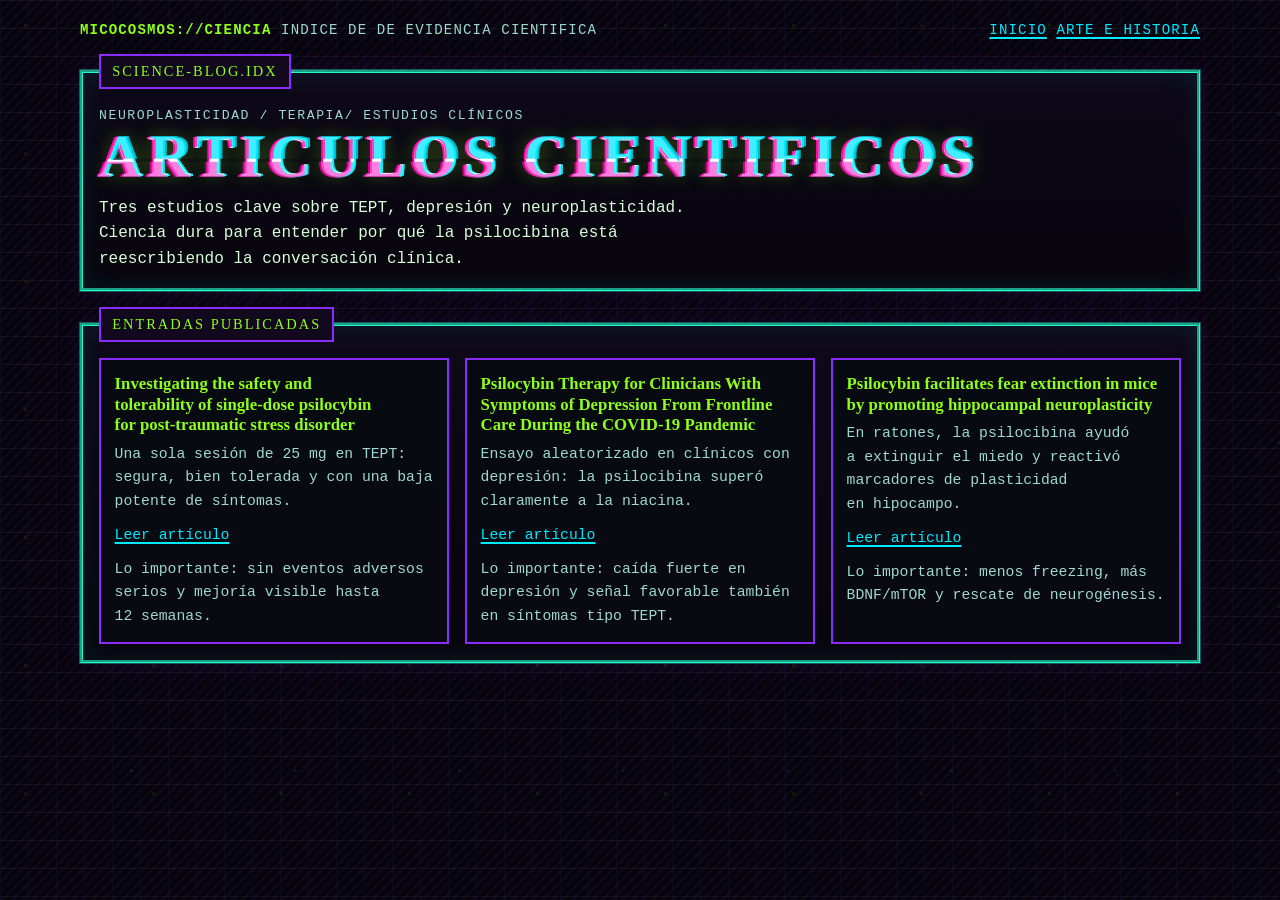
==== ciencia/index.html @ 00e40cc2 "Publish static site" ====
<!doctype html>
<html lang="es">
  <head>
    <meta charset="utf-8">
    <meta name="viewport" content="width=device-width, initial-scale=1">
    <title>Ciencia | Micocosmos Psiconáutico</title>
    <link rel="stylesheet" href="../styles.css">
  </head>
  <body>
    <div class="page-shell">
      <header class="site-topbar">
        <div class="chrome-line">
          <strong>micocosmos://ciencia</strong>
          <span>Indice de de evidencia cientifica</span>
        </div>
        <div class="chrome-line">
          <a href="../index.html">INICIO</a>
          <a href="../historia/index.html">ARTE E HISTORIA</a>
        </div>
      </header>

      <main class="stack">
        <fieldset>
          <legend>science-blog.idx</legend>
          <p class="eyebrow">neuroplasticidad / terapia/ estudios clínicos</p>
          <h1 class="post-title glitch" data-text="articulos cientificos">articulos cientificos</h1>
          <p class="lead">
            Tres estudios clave sobre TEPT, depresión y neuroplasticidad. Ciencia dura para entender
            por qué la psilocibina está reescribiendo la conversación clínica.
          </p>
        </fieldset>

        <fieldset>
          <legend>entradas publicadas</legend>
          <div class="index-grid">
            <article class="teaser-card">
              <h3>Investigating the safety and tolerability of single-dose psilocybin for post-traumatic stress disorder</h3>
              <p>
                Una sola sesión de 25 mg en TEPT: segura, bien tolerada y con una baja potente de
                síntomas.
              </p>
              <p><a href="seguridad-psilocibina-tept.html">Leer artículo</a></p>
              <p>
                Lo importante: sin eventos adversos serios y mejoría visible hasta 12 semanas.
              </p>
            </article>
            <article class="teaser-card">
              <h3>Psilocybin Therapy for Clinicians With Symptoms of Depression From Frontline Care During the COVID-19 Pandemic</h3>
              <p>
                Ensayo aleatorizado en clínicos con depresión: la psilocibina superó claramente a la
                niacina.
              </p>
              <p><a href="psilocibina-terapia-clinicos-covid.html">Leer artículo</a></p>
              <p>
                Lo importante: caída fuerte en depresión y señal favorable también en síntomas tipo
                TEPT.
              </p>
            </article>
            <article class="teaser-card">
              <h3>Psilocybin facilitates fear extinction in mice by promoting hippocampal neuroplasticity</h3>
              <p>
                En ratones, la psilocibina ayudó a extinguir el miedo y reactivó marcadores de
                plasticidad en hipocampo.
              </p>
              <p><a href="psilocibina-extincion-miedo-neuroplasticidad.html">Leer artículo</a></p>
              <p>
                Lo importante: menos freezing, más BDNF/mTOR y rescate de neurogénesis.
              </p>
            </article>
          </div>
        </fieldset>

      </main>
    </div>
  </body>
</html>
---- styles.css ----
:root {
  --bg: #05030a;
  --panel: rgba(10, 8, 18, 0.92);
  --panel-strong: rgba(17, 10, 28, 0.96);
  --border: #25f7cd;
  --border-soft: rgba(37, 247, 205, 0.35);
  --acid: #8dff18;
  --violet: #8a2cff;
  --cyan: #00eaff;
  --pink: #ff55d6;
  --text: #d8ffd9;
  --muted: #9fd9cd;
  --warning: #ffe36e;
  --shadow-cyan: #00eaff;
  --shadow-pink: #ff00a8;
  --max-width: 1120px;
}

*,
*::before,
*::after {
  box-sizing: border-box;
}

html {
  scroll-behavior: smooth;
  -webkit-text-size-adjust: 100%;
  text-size-adjust: 100%;
}

body {
  margin: 0;
  min-height: 100vh;
  overflow-x: hidden;
  color: var(--text);
  font-family: "Courier New", Consolas, monospace;
  line-height: 1.6;
  background-color: var(--bg);
  background-image:
    radial-gradient(circle at 20% 20%, rgba(141, 255, 24, 0.08) 0 2px, transparent 2px),
    radial-gradient(circle at 80% 70%, rgba(0, 234, 255, 0.09) 0 1.5px, transparent 1.5px),
    linear-gradient(90deg, rgba(138, 44, 255, 0.08) 1px, transparent 1px),
    linear-gradient(rgba(255, 255, 255, 0.05) 1px, transparent 1px),
    linear-gradient(135deg, #0c0714 25%, #05030a 25%, #05030a 50%, #0c0714 50%, #0c0714 75%, #05030a 75%, #05030a 100%);
  background-size: 128px 128px, 164px 164px, 28px 28px, 28px 28px, 10px 10px;
}

body::before {
  content: "";
  position: fixed;
  inset: 0;
  pointer-events: none;
  opacity: 0.2;
  background: repeating-linear-gradient(
    to bottom,
    transparent 0 3px,
    rgba(255, 255, 255, 0.06) 4px 4px
  );
  mix-blend-mode: screen;
}

img {
  max-width: 100%;
  display: block;
}

a {
  color: var(--cyan);
  text-decoration: underline;
  text-decoration-thickness: 2px;
  text-underline-offset: 3px;
  overflow-wrap: anywhere;
}

a:hover,
a:focus-visible {
  color: var(--acid);
  text-shadow: 0 0 9px rgba(141, 255, 24, 0.85);
}

p {
  margin: 0 0 0.9rem;
}

ul,
ol {
  margin: 0 0 1rem;
}

h2 {
  margin: 1rem 0 0.55rem;
  color: var(--acid);
  font-family: Georgia, "Times New Roman", serif;
  font-size: 1.2rem;
  letter-spacing: 0.04em;
  text-transform: uppercase;
}

code {
  padding: 0.08rem 0.3rem;
  border: 1px solid var(--violet);
  background: rgba(138, 44, 255, 0.12);
  color: #ffffff;
}

main,
header,
footer,
section,
article,
aside,
nav {
  display: block;
}

.page-shell {
  width: min(var(--max-width), calc(100% - 2rem));
  margin: 0 auto;
  padding: 1rem 0 3rem;
  position: relative;
  z-index: 1;
}

.site-topbar {
  display: grid;
  grid-template-columns: minmax(0, 1fr) auto;
  align-items: start;
  gap: 0.75rem;
  padding: 0.35rem 0 1rem;
  font-size: 0.88rem;
  line-height: 1.15;
  text-transform: uppercase;
  letter-spacing: 0.08em;
}

.site-topbar strong {
  color: var(--acid);
  overflow-wrap: anywhere;
}

.site-topbar span {
  color: var(--muted);
  overflow-wrap: anywhere;
}

.chrome-line {
  display: flex;
  flex-wrap: wrap;
  align-items: baseline;
  gap: 0.6rem;
  min-width: 0;
}

.chrome-line-right {
  justify-self: end;
  justify-content: flex-end;
  text-align: right;
  transform: translateY(-2px);
}

.status-pill {
  display: inline-flex;
  align-items: center;
  gap: 0.4rem;
  padding: 0.12rem 0.55rem;
  border: 1px solid var(--acid);
  background: rgba(141, 255, 24, 0.09);
  color: var(--acid);
  font-weight: 700;
  line-height: 1;
}

.status-pill::before {
  content: "";
  width: 0.55rem;
  height: 0.55rem;
  border-radius: 50%;
  background: currentColor;
  box-shadow: 0 0 10px currentColor;
}

fieldset {
  margin: 0;
  border: 3px groove var(--border);
  padding: 1rem;
  background:
    linear-gradient(180deg, rgba(14, 9, 25, 0.95), rgba(7, 5, 12, 0.94)),
    var(--panel);
  box-shadow:
    0 0 0 1px var(--border-soft),
    inset 0 0 24px rgba(0, 234, 255, 0.09),
    0 0 24px rgba(138, 44, 255, 0.12);
  scroll-margin-top: 1rem;
}

fieldset > :last-child {
  margin-bottom: 0;
}

legend {
  padding: 0.25rem 0.7rem;
  border: 2px solid var(--violet);
  background: #13091e;
  color: var(--acid);
  font-family: Georgia, "Times New Roman", serif;
  font-size: 0.9rem;
  letter-spacing: 0.14em;
  text-transform: uppercase;
  overflow-wrap: anywhere;
}

.stack {
  display: grid;
  gap: 1rem;
  align-content: start;
}

.hero-grid,
.widget-grid,
.split-columns,
.product-grid,
.index-grid {
  display: grid;
  gap: 1rem;
}

.hero-grid {
  grid-template-columns: minmax(0, 1.45fr) minmax(260px, 0.85fr);
  align-items: start;
}

.widget-grid {
  grid-template-columns: minmax(0, 1.2fr) minmax(260px, 0.8fr);
  align-items: start;
}

.split-columns {
  grid-template-columns: minmax(0, 1.25fr) minmax(260px, 0.75fr);
  align-items: start;
}

.index-grid {
  grid-template-columns: repeat(3, minmax(0, 1fr));
  align-items: start;
}

.portal-title,
.post-title {
  margin: 0.15rem 0 0.7rem;
  line-height: 0.95;
  text-transform: uppercase;
  font-family: Georgia, "Times New Roman", serif;
}

.portal-title {
  font-size: clamp(2.3rem, 7vw, 5rem);
}

.post-title {
  font-size: clamp(2rem, 5vw, 3.7rem);
}

.glitch {
  position: relative;
  display: inline-block;
  color: #ffffff;
  letter-spacing: 0.1em;
  text-shadow:
    2px 0 var(--shadow-cyan),
    -2px 0 var(--shadow-pink),
    0 0 22px rgba(141, 255, 24, 0.28);
  animation: glitch-drift 4.3s infinite steps(2, end);
}

.glitch::before,
.glitch::after {
  content: attr(data-text);
  position: absolute;
  inset: 0;
  pointer-events: none;
  opacity: 0.75;
}

.glitch::before {
  color: var(--cyan);
  transform: translate(2px, -1px);
  clip-path: inset(0 0 44% 0);
}

.glitch::after {
  color: var(--pink);
  transform: translate(-2px, 1px);
  clip-path: inset(58% 0 0 0);
}

@keyframes glitch-drift {
  0%,
  100% {
    transform: translate(0, 0) skewX(0deg);
  }
  20% {
    transform: translate(1px, -1px) skewX(0.8deg);
  }
  40% {
    transform: translate(-1px, 0) skewX(-0.7deg);
  }
  60% {
    transform: translate(0, 1px) skewX(0.3deg);
  }
  80% {
    transform: translate(1px, 0) skewX(-0.5deg);
  }
}

.eyebrow,
.microcopy {
  margin: 0;
  color: var(--muted);
  text-transform: uppercase;
  letter-spacing: 0.12em;
  font-size: 0.82rem;
  overflow-wrap: anywhere;
}

.lead {
  margin: 0 0 1rem;
  max-width: 62ch;
  font-size: 1rem;
}

.lead-full {
  max-width: none;
}

h1,
h2,
h3,
legend,
.portal-title,
.post-title,
.entry-title {
  text-wrap: balance;
}

p,
li,
blockquote {
  text-wrap: pretty;
}

fieldset,
section,
article,
aside,
.category-card,
.product-card,
.teaser-card,
.callout,
.quote-box,
.table-scroll,
.music-player-shell,
.entry-body {
  min-width: 0;
}

.glitch {
  max-width: 100%;
}

.post-meta span,
.retro-table th,
.retro-table td,
.entry-link,
.entry-link a,
.chrome-line a,
.retro-button {
  overflow-wrap: anywhere;
}

.entry-title {
  margin: 0 0 0.65rem;
  color: var(--acid);
  font-family: Georgia, "Times New Roman", serif;
  font-size: clamp(1.2rem, 3vw, 1.8rem);
  line-height: 1.15;
}

.entry-link {
  margin: 0 0 0.85rem;
  font-size: 0.86rem;
  overflow-wrap: anywhere;
}

.entry-body p + p {
  margin-top: 0.95rem;
}

.hero-quote {
  margin: 0 0 1.2rem;
  max-width: 72ch;
  padding: 1rem 1.1rem 1rem 1.25rem;
  border-left: 4px solid var(--warning);
  background: linear-gradient(90deg, rgba(255, 227, 110, 0.12), rgba(138, 44, 255, 0.1));
  box-shadow: inset 0 0 0 1px rgba(255, 227, 110, 0.22);
}

.hero-quote p {
  margin: 0 0 0.7rem;
  color: #fff4ba;
  font-family: Georgia, "Times New Roman", serif;
  font-size: clamp(1rem, 2.3vw, 1.18rem);
  font-style: italic;
  line-height: 1.7;
  text-shadow: 0 0 10px rgba(255, 227, 110, 0.16);
}

.hero-quote cite {
  display: block;
  color: var(--acid);
  font-size: 0.82rem;
  font-style: normal;
  font-weight: 700;
  letter-spacing: 0.12em;
  text-transform: uppercase;
}

.marquee-shell {
  overflow: hidden;
  margin: 0.8rem 0 1rem;
  padding: 0.45rem 0;
  border: 2px solid var(--acid);
  background: linear-gradient(90deg, rgba(141, 255, 24, 0.12), rgba(138, 44, 255, 0.16), rgba(0, 234, 255, 0.12));
}

.marquee-track {
  display: flex;
  width: max-content;
  white-space: nowrap;
  animation: marquee 22s linear infinite;
  font-weight: 700;
}

.marquee-track span {
  display: inline-block;
  padding: 0 2rem;
  color: #ffffff;
  text-shadow: 1px 0 var(--shadow-cyan), -1px 0 var(--shadow-pink);
}

@keyframes marquee {
  from {
    transform: translateX(0);
  }
  to {
    transform: translateX(-50%);
  }
}

.gif-strip {
  display: flex;
  flex-wrap: wrap;
  gap: 0.55rem;
}

.gif-stamp {
  width: 88px;
  height: 31px;
  position: relative;
  overflow: hidden;
  border: 1px solid var(--violet);
  background:
    linear-gradient(90deg, rgba(255, 85, 214, 0.6), rgba(0, 234, 255, 0.45), rgba(141, 255, 24, 0.55));
  background-size: 200% 100%;
  animation: stamp-wave 3s linear infinite;
}

.gif-stamp::before {
  content: attr(data-label);
  position: absolute;
  inset: 0;
  display: grid;
  place-items: center;
  color: #000000;
  font-size: 0.62rem;
  font-weight: 700;
  letter-spacing: 0.08em;
  text-transform: uppercase;
  text-shadow: 1px 0 rgba(255, 255, 255, 0.5);
}

.gif-stamp::after {
  content: "";
  position: absolute;
  inset: 0;
  background: repeating-linear-gradient(
    90deg,
    transparent 0 4px,
    rgba(255, 255, 255, 0.35) 5px 6px
  );
  mix-blend-mode: screen;
  animation: stamp-flicker 1.4s steps(3, end) infinite;
}

@keyframes stamp-wave {
  from {
    background-position: 0 0;
  }
  to {
    background-position: 200% 0;
  }
}

@keyframes stamp-flicker {
  50% {
    opacity: 0.25;
  }
}

.badge-row,
.article-nav,
.tag-row,
.footer-links {
  display: flex;
  flex-wrap: wrap;
  gap: 0.55rem;
}

.portal-actions {
  display: grid;
  grid-template-columns: repeat(5, minmax(0, 1fr));
  gap: 0.55rem;
  margin-top: 1rem;
}

.portal-actions .retro-button {
  width: 100%;
  white-space: nowrap;
  text-align: center;
}

.retro-button,
.tag,
.web-badge {
  display: inline-flex;
  align-items: center;
  justify-content: center;
  min-height: 32px;
  padding: 0.35rem 0.7rem;
  border: 1px solid var(--border);
  background: rgba(5, 6, 14, 0.92);
  color: var(--cyan);
  text-decoration: none;
}

.retro-button:hover,
.web-badge:hover {
  border-color: var(--acid);
}

button.retro-button {
  cursor: pointer;
}

.tag {
  color: var(--acid);
  border-color: var(--violet);
  background: rgba(138, 44, 255, 0.09);
  font-size: 0.82rem;
  text-transform: uppercase;
}

.portal-grid {
  display: grid;
  grid-template-columns: repeat(5, minmax(0, 1fr));
  gap: 0.8rem;
}

.category-card,
.product-card,
.teaser-card {
  height: 100%;
  display: grid;
  align-content: start;
  border: 2px solid var(--violet);
  padding: 0.85rem;
  background: rgba(8, 10, 18, 0.92);
}

.category-card h3,
.product-card h3,
.teaser-card h3 {
  margin: 0 0 0.45rem;
  color: var(--acid);
  font-family: Georgia, "Times New Roman", serif;
  font-size: 1.05rem;
  line-height: 1.22;
}

.category-card p,
.product-card p,
.teaser-card p {
  margin: 0;
  color: var(--muted);
  font-size: 0.92rem;
}

.category-card p + p,
.product-card p + p,
.teaser-card p + p {
  margin-top: 0.65rem;
}

.table-scroll {
  overflow-x: auto;
  -webkit-overflow-scrolling: touch;
}

.retro-table {
  width: 100%;
  border-collapse: collapse;
  min-width: 560px;
  font-size: 0.95rem;
}

.retro-table th,
.retro-table td {
  border: 1px solid var(--border);
  padding: 0.6rem;
  vertical-align: top;
}

.retro-table th {
  color: var(--acid);
  background: rgba(0, 234, 255, 0.08);
  text-align: left;
  text-transform: uppercase;
}

.retro-table td strong {
  color: #ffffff;
}

.side-stack {
  display: grid;
  gap: 1rem;
  align-content: start;
}

.music-player-shell {
  padding: 0.45rem;
  border: 1px solid var(--violet);
  background:
    radial-gradient(circle at 15% 15%, rgba(141, 255, 24, 0.14), transparent 34%),
    linear-gradient(135deg, rgba(0, 234, 255, 0.12), rgba(138, 44, 255, 0.14), rgba(255, 85, 214, 0.08));
  box-shadow:
    inset 0 0 0 1px rgba(255, 255, 255, 0.05),
    0 0 18px rgba(138, 44, 255, 0.18);
}

.music-embed {
  display: block;
  width: 100%;
  border: 0;
  border-radius: 12px;
  filter: saturate(0.96) contrast(1.02);
}

.guestbook-list,
.post-list,
.fact-list,
.link-list {
  margin: 0;
  padding-left: 1rem;
}

.guestbook-list li,
.post-list li,
.fact-list li,
.link-list li {
  margin-bottom: 0.55rem;
}

.post-meta {
  display: flex;
  flex-wrap: wrap;
  gap: 0.65rem;
  margin-bottom: 0.8rem;
  color: var(--muted);
  font-size: 0.88rem;
  text-transform: uppercase;
  letter-spacing: 0.06em;
}

.post-meta span {
  display: inline-flex;
  align-items: center;
  min-height: 30px;
  padding: 0.18rem 0.55rem;
  border: 1px solid rgba(37, 247, 205, 0.28);
  background: rgba(0, 234, 255, 0.05);
}

.post-intro {
  margin: 0 0 1rem;
  max-width: 68ch;
}

.callout {
  padding: 0.8rem 1rem;
  border-left: 4px solid var(--pink);
  background: rgba(255, 85, 214, 0.08);
}

.callout:last-child,
.quote-box:last-child {
  margin-bottom: 0;
}

.quote-box {
  padding: 0.9rem 1rem;
  border: 1px dashed var(--warning);
  color: #fff4ba;
  background: rgba(255, 227, 110, 0.08);
  font-family: Georgia, "Times New Roman", serif;
}

.product-grid {
  grid-template-columns: repeat(3, minmax(0, 1fr));
}

.price {
  display: inline-block;
  margin: 0.6rem 0;
  color: var(--warning);
  font-weight: 700;
}

.form-shell {
  display: grid;
  gap: 0.8rem;
}

label {
  display: grid;
  gap: 0.3rem;
  color: var(--muted);
}

input,
textarea,
button {
  font: inherit;
}

input,
textarea {
  width: 100%;
  border: 1px solid var(--border);
  padding: 0.7rem;
  background: rgba(3, 6, 13, 0.95);
  color: var(--text);
}

textarea {
  min-height: 140px;
  resize: vertical;
}

.blink {
  animation: blink 1.05s steps(2, end) infinite;
}

@keyframes blink {
  50% {
    opacity: 0.25;
  }
}

.footer-note {
  margin-top: 1rem;
  padding-top: 0.9rem;
  border-top: 1px dashed var(--border-soft);
  color: var(--muted);
  font-size: 0.88rem;
}

.footer-note-plain {
  margin-top: 0;
  padding-top: 0;
  border-top: 0;
}

.small {
  font-size: 0.86rem;
}

.muted {
  color: var(--muted);
}

@media (max-width: 960px) {
  .hero-grid,
  .widget-grid,
  .split-columns {
    grid-template-columns: 1fr;
  }

  .portal-grid {
    grid-template-columns: repeat(2, minmax(0, 1fr));
  }

  .portal-actions {
    grid-template-columns: repeat(3, minmax(0, 1fr));
  }

  .product-grid,
  .index-grid {
    grid-template-columns: repeat(2, minmax(0, 1fr));
  }
}

@media (max-width: 820px) {
  .site-topbar {
    grid-template-columns: 1fr;
    gap: 0.45rem;
  }

  .chrome-line {
    gap: 0.45rem;
  }

  .chrome-line-right {
    justify-self: start;
    justify-content: flex-start;
    text-align: left;
    transform: none;
  }

  .marquee-track span {
    padding: 0 1rem;
    font-size: 0.92rem;
  }

  .portal-actions {
    grid-template-columns: repeat(2, minmax(0, 1fr));
  }

  .portal-actions .retro-button {
    min-height: 42px;
    white-space: normal;
  }

  .gif-strip {
    justify-content: flex-start;
  }
}

@media (max-width: 640px) {
  .page-shell {
    width: min(var(--max-width), calc(100% - 0.9rem));
    padding: 0.7rem 0 2rem;
  }

  fieldset {
    padding: 0.85rem;
  }

  legend {
    max-width: 100%;
    font-size: 0.78rem;
    letter-spacing: 0.1em;
  }

  .portal-grid,
  .product-grid,
  .index-grid {
    grid-template-columns: 1fr;
  }

  .site-topbar {
    font-size: 0.78rem;
  }

  .chrome-line {
    gap: 0.35rem;
  }

  .portal-title {
    font-size: clamp(2rem, 10vw, 3rem);
  }

  .post-title {
    font-size: clamp(1.7rem, 8vw, 2.5rem);
  }

  .hero-quote {
    padding: 0.85rem 0.9rem 0.85rem 1rem;
  }

  .hero-quote p {
    font-size: 0.96rem;
    line-height: 1.6;
  }

  .portal-actions {
    grid-template-columns: 1fr;
  }

  .portal-actions .retro-button {
    white-space: normal;
    min-height: 46px;
    padding: 0.55rem 0.7rem;
  }

  .gif-stamp {
    width: 78px;
  }

  .music-embed {
    height: 152px;
  }

  .retro-table {
    min-width: 480px;
  }

  .lead,
  .retro-table,
  .category-card p,
  .product-card p,
  .teaser-card p {
    font-size: 0.92rem;
  }
}

@media (max-width: 420px) {
  .page-shell {
    width: min(var(--max-width), calc(100% - 0.7rem));
  }

  .site-topbar {
    font-size: 0.74rem;
  }

  .status-pill {
    padding: 0.1rem 0.45rem;
  }

  .marquee-track span {
    padding: 0 0.75rem;
    font-size: 0.86rem;
  }

  .gif-strip {
    gap: 0.4rem;
  }

  .gif-stamp {
    width: 72px;
    height: 29px;
  }

  .gif-stamp::before {
    font-size: 0.58rem;
  }

  .music-player-shell {
    padding: 0.35rem;
  }

  .music-embed {
    height: 152px;
  }

  .retro-table {
    min-width: 420px;
  }
}

@media (max-width: 820px) {
  .chrome-line a {
    display: inline-flex;
    align-items: center;
    min-height: 36px;
  }

  .post-meta {
    gap: 0.4rem 0.55rem;
  }

  .post-meta span {
    min-height: 28px;
  }
}

@media (max-width: 640px) {
  body::before {
    opacity: 0.12;
  }

  .glitch {
    letter-spacing: 0.04em;
    text-shadow:
      1px 0 var(--shadow-cyan),
      -1px 0 var(--shadow-pink),
      0 0 14px rgba(141, 255, 24, 0.18);
  }

  .glitch::before,
  .glitch::after {
    display: none;
  }

  .post-title {
    line-height: 1.04;
  }

  .entry-title {
    font-size: clamp(1.08rem, 5vw, 1.4rem);
    line-height: 1.24;
  }

  .eyebrow {
    line-height: 1.45;
  }

  .lead,
  .post-intro,
  .entry-body,
  .small {
    font-size: 0.98rem;
  }

  .lead,
  .post-intro,
  .entry-body,
  .fact-list,
  .link-list {
    max-width: none;
  }

  .entry-body {
    line-height: 1.72;
  }

  .entry-link {
    font-size: 0.92rem;
  }

  .entry-link a {
    display: block;
    padding: 0.6rem 0.7rem;
    border: 1px dashed var(--border-soft);
    background: rgba(0, 234, 255, 0.05);
  }

  .callout,
  .quote-box {
    padding: 0.75rem 0.85rem;
  }

  .widget-grid,
  .split-columns,
  .index-grid,
  .portal-grid,
  .product-grid {
    gap: 0.85rem;
  }

  .article-nav {
    display: grid;
    grid-template-columns: 1fr;
  }

  .article-nav .retro-button {
    width: 100%;
  }

  .retro-table {
    min-width: 360px;
    font-size: 0.9rem;
  }

  .retro-table th,
  .retro-table td {
    padding: 0.55rem;
  }

  .post-meta span {
    width: 100%;
    justify-content: flex-start;
  }

  input,
  textarea,
  button {
    font-size: 16px;
  }
}

@media (max-width: 560px) {
  .table-scroll {
    overflow: visible;
  }

  .retro-table {
    min-width: 0;
    border-collapse: separate;
    border-spacing: 0;
  }

  .retro-table thead {
    display: none;
  }

  .retro-table,
  .retro-table tbody,
  .retro-table tr,
  .retro-table td {
    display: block;
    width: 100%;
  }

  .retro-table tbody {
    display: grid;
    gap: 0.8rem;
  }

  .retro-table tr {
    border: 1px solid var(--border);
    background: rgba(0, 234, 255, 0.05);
    box-shadow:
      inset 0 0 0 1px rgba(255, 255, 255, 0.03),
      0 0 14px rgba(138, 44, 255, 0.08);
  }

  .retro-table td {
    border-width: 0 0 1px;
    padding: 0.7rem 0.75rem;
  }

  .retro-table td:last-child {
    border-bottom: 0;
  }

  .retro-table td::before {
    content: attr(data-label);
    display: block;
    margin-bottom: 0.28rem;
    color: var(--acid);
    font-size: 0.74rem;
    font-weight: 700;
    letter-spacing: 0.08em;
    text-transform: uppercase;
  }

  .retro-table td a {
    display: inline-block;
    padding-top: 0.12rem;
  }
}

@media (max-width: 420px) {
  fieldset {
    padding: 0.78rem;
  }

  .entry-link a {
    padding: 0.55rem 0.6rem;
  }

  .post-meta span {
    padding-inline: 0.48rem;
  }
}
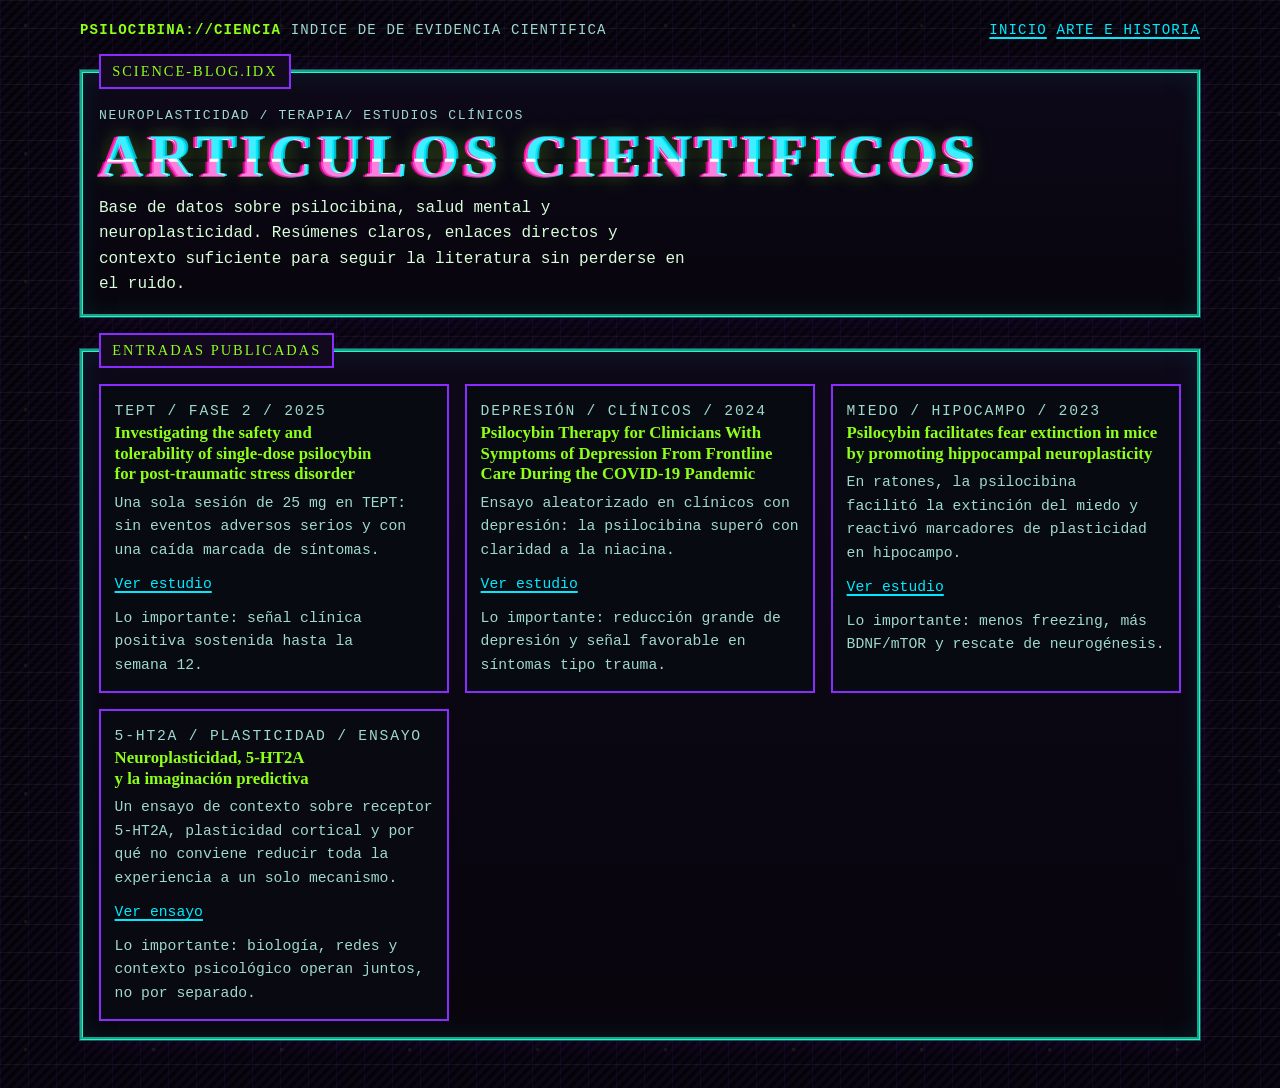
==== commit 43428b70: "Improve SEO, copy clarity, and mobile reading" ====
--- a/ciencia/index.html
+++ b/ciencia/index.html
@@ -3,14 +3,96 @@
   <head>
     <meta charset="utf-8">
     <meta name="viewport" content="width=device-width, initial-scale=1">
-    <title>Ciencia | Micocosmos Psiconáutico</title>
+    <title>Artículos científicos sobre psilocibina | Psilocibina Colombia</title>
+    <meta
+      name="description"
+      content="Base de datos editorial sobre psilocibina, trauma, depresión y neuroplasticidad con resúmenes claros y enlaces a estudios clave."
+    >
+    <link rel="canonical" href="https://www.psilocibinacolombia.lat/ciencia/" />
+    <meta property="og:type" content="website">
+    <meta property="og:site_name" content="Psilocibina Colombia">
+    <meta
+      property="og:title"
+      content="Artículos científicos sobre psilocibina | Psilocibina Colombia"
+    >
+    <meta
+      property="og:description"
+      content="Base de datos editorial sobre psilocibina, trauma, depresión y neuroplasticidad con resúmenes claros y enlaces a estudios clave."
+    >
+    <meta property="og:url" content="https://www.psilocibinacolombia.lat/ciencia/" />
+    <meta name="twitter:card" content="summary">
+    <script type="application/ld+json">
+      {
+        "@context": "https://schema.org",
+        "@graph": [
+          {
+            "@type": "BreadcrumbList",
+            "itemListElement": [
+              {
+                "@type": "ListItem",
+                "position": 1,
+                "name": "Inicio",
+                "item": "https://www.psilocibinacolombia.lat/"
+              },
+              {
+                "@type": "ListItem",
+                "position": 2,
+                "name": "Artículos científicos",
+                "item": "https://www.psilocibinacolombia.lat/ciencia/"
+              }
+            ]
+          },
+          {
+            "@type": "CollectionPage",
+            "name": "Artículos científicos sobre psilocibina",
+            "url": "https://www.psilocibinacolombia.lat/ciencia/",
+            "description": "Base de datos editorial sobre psilocibina, trauma, depresión y neuroplasticidad con resúmenes claros y enlaces a estudios clave.",
+            "inLanguage": "es",
+            "isPartOf": {
+              "@type": "WebSite",
+              "name": "Psilocibina Colombia",
+              "url": "https://www.psilocibinacolombia.lat/"
+            },
+            "mainEntity": {
+              "@type": "ItemList",
+              "itemListElement": [
+                {
+                  "@type": "ListItem",
+                  "position": 1,
+                  "url": "https://www.psilocibinacolombia.lat/ciencia/seguridad-psilocibina-tept.html",
+                  "name": "Investigating the safety and tolerability of single-dose psilocybin for post-traumatic stress disorder"
+                },
+                {
+                  "@type": "ListItem",
+                  "position": 2,
+                  "url": "https://www.psilocibinacolombia.lat/ciencia/psilocibina-terapia-clinicos-covid.html",
+                  "name": "Psilocybin Therapy for Clinicians With Symptoms of Depression From Frontline Care During the COVID-19 Pandemic"
+                },
+                {
+                  "@type": "ListItem",
+                  "position": 3,
+                  "url": "https://www.psilocibinacolombia.lat/ciencia/psilocibina-extincion-miedo-neuroplasticidad.html",
+                  "name": "Psilocybin facilitates fear extinction in mice by promoting hippocampal neuroplasticity"
+                },
+                {
+                  "@type": "ListItem",
+                  "position": 4,
+                  "url": "https://www.psilocibinacolombia.lat/ciencia/neuroplasticidad-y-5ht2a.html",
+                  "name": "Neuroplasticidad, 5-HT2A y la imaginación predictiva"
+                }
+              ]
+            }
+          }
+        ]
+      }
+    </script>
     <link rel="stylesheet" href="../styles.css">
   </head>
   <body>
     <div class="page-shell">
       <header class="site-topbar">
         <div class="chrome-line">
-          <strong>micocosmos://ciencia</strong>
+          <strong>psilocibina://ciencia</strong>
           <span>Indice de de evidencia cientifica</span>
         </div>
         <div class="chrome-line">
@@ -25,8 +107,9 @@
           <p class="eyebrow">neuroplasticidad / terapia/ estudios clínicos</p>
           <h1 class="post-title glitch" data-text="articulos cientificos">articulos cientificos</h1>
           <p class="lead">
-            Tres estudios clave sobre TEPT, depresión y neuroplasticidad. Ciencia dura para entender
-            por qué la psilocibina está reescribiendo la conversación clínica.
+            Base de datos sobre psilocibina, salud mental y neuroplasticidad. Resúmenes claros,
+            enlaces directos y contexto suficiente para seguir la literatura sin perderse en el
+            ruido.
           </p>
         </fieldset>
 
@@ -34,37 +117,53 @@
           <legend>entradas publicadas</legend>
           <div class="index-grid">
             <article class="teaser-card">
+              <p class="eyebrow">TEPT / fase 2 / 2025</p>
               <h3>Investigating the safety and tolerability of single-dose psilocybin for post-traumatic stress disorder</h3>
               <p>
-                Una sola sesión de 25 mg en TEPT: segura, bien tolerada y con una baja potente de
-                síntomas.
+                Una sola sesión de 25 mg en TEPT: sin eventos adversos serios y con una caída
+                marcada de síntomas.
               </p>
-              <p><a href="seguridad-psilocibina-tept.html">Leer artículo</a></p>
+              <p><a href="seguridad-psilocibina-tept.html">Ver estudio</a></p>
               <p>
-                Lo importante: sin eventos adversos serios y mejoría visible hasta 12 semanas.
+                Lo importante: señal clínica positiva sostenida hasta la semana 12.
               </p>
             </article>
             <article class="teaser-card">
+              <p class="eyebrow">depresión / clínicos / 2024</p>
               <h3>Psilocybin Therapy for Clinicians With Symptoms of Depression From Frontline Care During the COVID-19 Pandemic</h3>
               <p>
-                Ensayo aleatorizado en clínicos con depresión: la psilocibina superó claramente a la
-                niacina.
+                Ensayo aleatorizado en clínicos con depresión: la psilocibina superó con claridad a
+                la niacina.
               </p>
-              <p><a href="psilocibina-terapia-clinicos-covid.html">Leer artículo</a></p>
+              <p><a href="psilocibina-terapia-clinicos-covid.html">Ver estudio</a></p>
               <p>
-                Lo importante: caída fuerte en depresión y señal favorable también en síntomas tipo
-                TEPT.
+                Lo importante: reducción grande de depresión y señal favorable en síntomas tipo
+                trauma.
               </p>
             </article>
             <article class="teaser-card">
+              <p class="eyebrow">miedo / hipocampo / 2023</p>
               <h3>Psilocybin facilitates fear extinction in mice by promoting hippocampal neuroplasticity</h3>
               <p>
-                En ratones, la psilocibina ayudó a extinguir el miedo y reactivó marcadores de
+                En ratones, la psilocibina facilitó la extinción del miedo y reactivó marcadores de
                 plasticidad en hipocampo.
               </p>
-              <p><a href="psilocibina-extincion-miedo-neuroplasticidad.html">Leer artículo</a></p>
+              <p><a href="psilocibina-extincion-miedo-neuroplasticidad.html">Ver estudio</a></p>
               <p>
                 Lo importante: menos freezing, más BDNF/mTOR y rescate de neurogénesis.
+              </p>
+            </article>
+            <article class="teaser-card">
+              <p class="eyebrow">5-HT2A / plasticidad / ensayo</p>
+              <h3>Neuroplasticidad, 5-HT2A y la imaginación predictiva</h3>
+              <p>
+                Un ensayo de contexto sobre receptor 5-HT2A, plasticidad cortical y por qué no
+                conviene reducir toda la experiencia a un solo mecanismo.
+              </p>
+              <p><a href="neuroplasticidad-y-5ht2a.html">Ver ensayo</a></p>
+              <p>
+                Lo importante: biología, redes y contexto psicológico operan juntos, no por
+                separado.
               </p>
             </article>
           </div>
--- a/styles.css
+++ b/styles.css
@@ -424,6 +424,14 @@
   text-transform: uppercase;
 }
 
+.hero-summary {
+  margin: 0;
+  max-width: 66ch;
+  color: var(--text);
+  font-size: 1rem;
+  line-height: 1.72;
+}
+
 .marquee-shell {
   overflow: hidden;
   margin: 0.8rem 0 1rem;
@@ -532,6 +540,14 @@
   margin-top: 1rem;
 }
 
+.cta-note {
+  margin: 1rem 0 0.35rem;
+  color: var(--muted);
+  font-size: 0.84rem;
+  letter-spacing: 0.08em;
+  text-transform: uppercase;
+}
+
 .portal-actions .retro-button {
   width: 100%;
   white-space: nowrap;
@@ -640,6 +656,37 @@
   color: #ffffff;
 }
 
+.feed-kicker {
+  display: inline-flex;
+  align-items: center;
+  min-height: 28px;
+  padding: 0.12rem 0.5rem;
+  border: 1px solid rgba(37, 247, 205, 0.28);
+  background: rgba(0, 234, 255, 0.05);
+  color: var(--acid);
+  font-size: 0.74rem;
+  font-weight: 700;
+  letter-spacing: 0.08em;
+  text-transform: uppercase;
+}
+
+.feed-title {
+  display: block;
+  margin-top: 0.45rem;
+  color: #ffffff;
+  font-family: Georgia, "Times New Roman", serif;
+  font-size: 1rem;
+  line-height: 1.4;
+}
+
+.feed-summary {
+  display: block;
+  margin-top: 0.35rem;
+  color: var(--muted);
+  font-size: 0.88rem;
+  line-height: 1.55;
+}
+
 .side-stack {
   display: grid;
   gap: 1rem;
@@ -798,6 +845,10 @@
   color: var(--muted);
 }
 
+.mobile-only {
+  display: none;
+}
+
 @media (max-width: 960px) {
   .hero-grid,
   .widget-grid,
@@ -863,12 +914,14 @@
 
   fieldset {
     padding: 0.85rem;
+    border-width: 2px;
   }
 
   legend {
     max-width: 100%;
     font-size: 0.78rem;
     letter-spacing: 0.1em;
+    line-height: 1.35;
   }
 
   .portal-grid,
@@ -900,6 +953,11 @@
   .hero-quote p {
     font-size: 0.96rem;
     line-height: 1.6;
+  }
+
+  .hero-summary {
+    font-size: 0.98rem;
+    line-height: 1.75;
   }
 
   .portal-actions {
@@ -931,6 +989,12 @@
   .teaser-card p {
     font-size: 0.92rem;
   }
+
+  .category-card,
+  .product-card,
+  .teaser-card {
+    padding: 0.95rem;
+  }
 }
 
 @media (max-width: 420px) {
@@ -1028,7 +1092,7 @@
   .post-intro,
   .entry-body,
   .small {
-    font-size: 0.98rem;
+    font-size: 1rem;
   }
 
   .lead,
@@ -1065,6 +1129,19 @@
   .portal-grid,
   .product-grid {
     gap: 0.85rem;
+  }
+
+  .desktop-home-only {
+    display: none;
+  }
+
+  .mobile-only {
+    display: block;
+  }
+
+  .home-mobile-audio .music-player-shell,
+  .home-audio-block .music-player-shell {
+    padding: 0.4rem;
   }
 
   .article-nav {
@@ -1160,6 +1237,88 @@
   }
 }
 
+@media (max-width: 640px) {
+  .signal-feed-table {
+    min-width: 0;
+    border-collapse: separate;
+    border-spacing: 0;
+  }
+
+  .signal-feed-table thead {
+    display: none;
+  }
+
+  .signal-feed-table,
+  .signal-feed-table tbody,
+  .signal-feed-table tr,
+  .signal-feed-table td {
+    display: block;
+    width: 100%;
+  }
+
+  .signal-feed-table tbody {
+    display: grid;
+    gap: 0.85rem;
+  }
+
+  .signal-feed-table tr {
+    gap: 0.45rem;
+    padding: 0.85rem;
+    border: 1px solid var(--border);
+    background:
+      linear-gradient(180deg, rgba(14, 9, 25, 0.95), rgba(7, 5, 12, 0.94)),
+      var(--panel);
+    box-shadow:
+      inset 0 0 0 1px rgba(255, 255, 255, 0.03),
+      0 0 14px rgba(138, 44, 255, 0.08);
+  }
+
+  .signal-feed-table td {
+    border: 0;
+    padding: 0;
+  }
+
+  .signal-feed-table td::before {
+    display: none;
+    content: none;
+  }
+
+  .signal-feed-table td:first-child {
+    display: block;
+  }
+
+  .feed-kicker {
+    margin-bottom: 0.15rem;
+  }
+
+  .feed-title {
+    font-size: 1.02rem;
+    line-height: 1.45;
+  }
+
+  .feed-summary {
+    font-size: 0.94rem;
+    line-height: 1.6;
+  }
+
+  .signal-feed-table td:last-child {
+    margin-top: 0.55rem;
+  }
+
+  .signal-feed-table td:last-child a {
+    display: inline-flex;
+    align-items: center;
+    justify-content: center;
+    width: 100%;
+    min-height: 40px;
+    padding: 0.45rem 0.8rem;
+    border: 1px solid var(--border);
+    background: rgba(5, 6, 14, 0.92);
+    color: var(--cyan);
+    text-decoration: none;
+  }
+}
+
 @media (max-width: 420px) {
   fieldset {
     padding: 0.78rem;
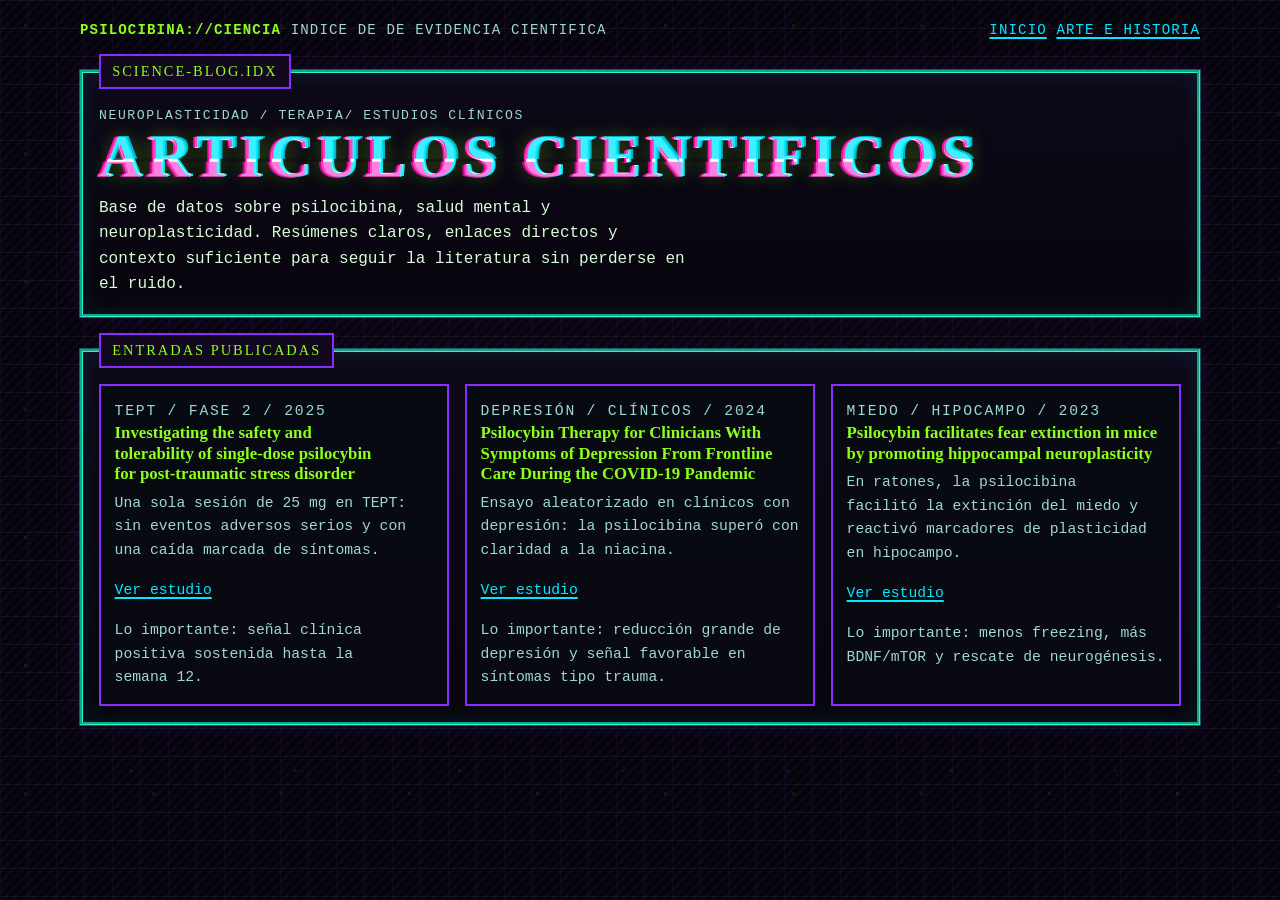
==== commit 84d5b1e8: "Remove 5-HT2A article from science archive" ====
--- a/ciencia/index.html
+++ b/ciencia/index.html
@@ -73,12 +73,6 @@
                   "position": 3,
                   "url": "https://www.psilocibinacolombia.lat/ciencia/psilocibina-extincion-miedo-neuroplasticidad.html",
                   "name": "Psilocybin facilitates fear extinction in mice by promoting hippocampal neuroplasticity"
-                },
-                {
-                  "@type": "ListItem",
-                  "position": 4,
-                  "url": "https://www.psilocibinacolombia.lat/ciencia/neuroplasticidad-y-5ht2a.html",
-                  "name": "Neuroplasticidad, 5-HT2A y la imaginación predictiva"
                 }
               ]
             }
@@ -153,19 +147,6 @@
                 Lo importante: menos freezing, más BDNF/mTOR y rescate de neurogénesis.
               </p>
             </article>
-            <article class="teaser-card">
-              <p class="eyebrow">5-HT2A / plasticidad / ensayo</p>
-              <h3>Neuroplasticidad, 5-HT2A y la imaginación predictiva</h3>
-              <p>
-                Un ensayo de contexto sobre receptor 5-HT2A, plasticidad cortical y por qué no
-                conviene reducir toda la experiencia a un solo mecanismo.
-              </p>
-              <p><a href="neuroplasticidad-y-5ht2a.html">Ver ensayo</a></p>
-              <p>
-                Lo importante: biología, redes y contexto psicológico operan juntos, no por
-                separado.
-              </p>
-            </article>
           </div>
         </fieldset>
 
--- a/styles.css
+++ b/styles.css
@@ -568,6 +568,15 @@
   text-decoration: none;
 }
 
+.primary-action {
+  border-color: var(--acid);
+  background:
+    linear-gradient(180deg, rgba(141, 255, 24, 0.12), rgba(141, 255, 24, 0.04)),
+    rgba(5, 6, 14, 0.92);
+  color: var(--acid);
+  box-shadow: 0 0 14px rgba(141, 255, 24, 0.12);
+}
+
 .retro-button:hover,
 .web-badge:hover {
   border-color: var(--acid);
@@ -626,6 +635,13 @@
   margin-top: 0.65rem;
 }
 
+.category-card a,
+.teaser-card a {
+  display: inline-flex;
+  align-items: center;
+  min-height: 36px;
+}
+
 .table-scroll {
   overflow-x: auto;
   -webkit-overflow-scrolling: touch;
@@ -654,6 +670,21 @@
 
 .retro-table td strong {
   color: #ffffff;
+}
+
+@media (min-width: 561px) {
+  .protocol-matrix {
+    table-layout: fixed;
+  }
+
+  .protocol-matrix .matrix-col-variable {
+    width: 220px;
+  }
+
+  .protocol-matrix th:first-child,
+  .protocol-matrix td:first-child {
+    white-space: nowrap;
+  }
 }
 
 .feed-kicker {
@@ -970,6 +1001,15 @@
     padding: 0.55rem 0.7rem;
   }
 
+  .home-primary-actions {
+    gap: 0.65rem;
+  }
+
+  .home-primary-actions .retro-button {
+    font-size: 0.95rem;
+    line-height: 1.3;
+  }
+
   .gif-stamp {
     width: 78px;
   }
@@ -995,6 +1035,16 @@
   .teaser-card {
     padding: 0.95rem;
   }
+
+  .teaser-card a,
+  .category-card a {
+    width: 100%;
+    justify-content: center;
+    padding: 0.48rem 0.7rem;
+    border: 1px solid var(--border);
+    background: rgba(5, 6, 14, 0.92);
+    text-decoration: none;
+  }
 }
 
 @media (max-width: 420px) {
@@ -1088,6 +1138,11 @@
     line-height: 1.45;
   }
 
+  .hero-grid > section,
+  .side-stack {
+    gap: 0.9rem;
+  }
+
   .lead,
   .post-intro,
   .entry-body,
@@ -1118,6 +1173,39 @@
     background: rgba(0, 234, 255, 0.05);
   }
 
+  .site-topbar {
+    padding-bottom: 0.7rem;
+  }
+
+  .chrome-line {
+    line-height: 1.3;
+  }
+
+  .chrome-line a {
+    min-height: 34px;
+  }
+
+  .marquee-shell {
+    margin: 0.65rem 0 0.8rem;
+  }
+
+  .hero-quote {
+    margin-bottom: 0.45rem;
+    border-left-width: 3px;
+    background: linear-gradient(90deg, rgba(255, 227, 110, 0.09), rgba(138, 44, 255, 0.08));
+  }
+
+  .hero-summary {
+    font-size: 0.95rem;
+    line-height: 1.7;
+  }
+
+  .cta-note {
+    margin-top: 0.7rem;
+    margin-bottom: 0.45rem;
+    font-size: 0.8rem;
+  }
+
   .callout,
   .quote-box {
     padding: 0.75rem 0.85rem;
@@ -1144,6 +1232,10 @@
     padding: 0.4rem;
   }
 
+  .home-mobile-audio .microcopy {
+    margin-bottom: 0.45rem;
+  }
+
   .article-nav {
     display: grid;
     grid-template-columns: 1fr;
@@ -1166,6 +1258,24 @@
   .post-meta span {
     width: 100%;
     justify-content: flex-start;
+  }
+
+  .index-grid .teaser-card .eyebrow {
+    margin-bottom: 0.35rem;
+    color: var(--cyan);
+  }
+
+  .index-grid .teaser-card h3 {
+    font-size: 1.08rem;
+  }
+
+  .index-grid .teaser-card p:last-child {
+    color: var(--text);
+  }
+
+  .footer-note-plain {
+    font-size: 0.93rem;
+    line-height: 1.7;
   }
 
   input,
@@ -1263,7 +1373,7 @@
 
   .signal-feed-table tr {
     gap: 0.45rem;
-    padding: 0.85rem;
+    padding: 0.9rem;
     border: 1px solid var(--border);
     background:
       linear-gradient(180deg, rgba(14, 9, 25, 0.95), rgba(7, 5, 12, 0.94)),
@@ -1310,8 +1420,8 @@
     align-items: center;
     justify-content: center;
     width: 100%;
-    min-height: 40px;
-    padding: 0.45rem 0.8rem;
+    min-height: 42px;
+    padding: 0.5rem 0.8rem;
     border: 1px solid var(--border);
     background: rgba(5, 6, 14, 0.92);
     color: var(--cyan);
@@ -1324,6 +1434,11 @@
     padding: 0.78rem;
   }
 
+  .home-primary-actions .retro-button {
+    min-height: 48px;
+    font-size: 0.92rem;
+  }
+
   .entry-link a {
     padding: 0.55rem 0.6rem;
   }
@@ -1331,4 +1446,9 @@
   .post-meta span {
     padding-inline: 0.48rem;
   }
-}
+
+  .hero-summary,
+  .footer-note-plain {
+    font-size: 0.92rem;
+  }
+}
